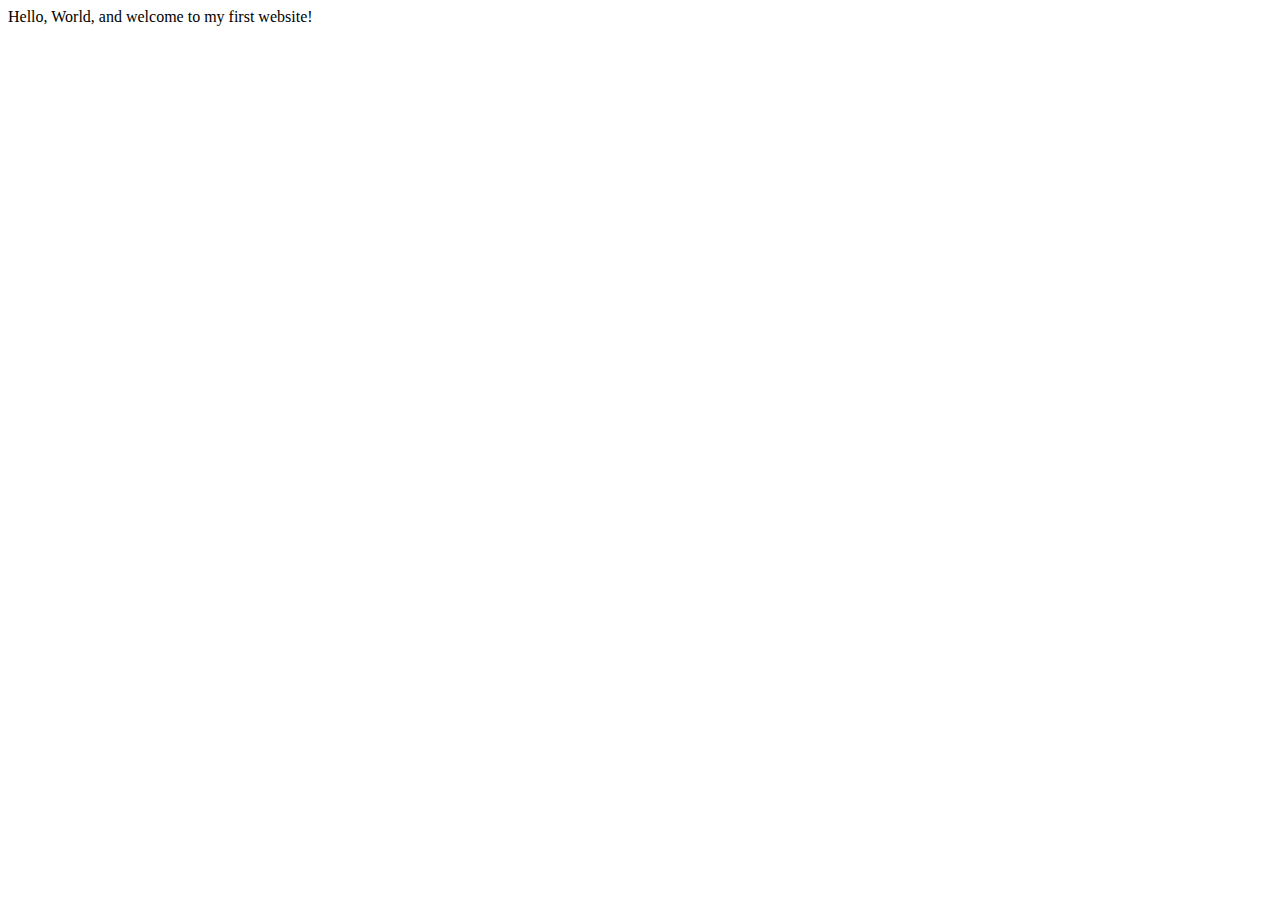
==== index.html @ e882669c "initial commit" ====
<!DOCTYPE html>
<html lang="en">
    <head>
        <meta charset="utf-8">
        <meta name="viewport" content="width=device-width, initial-scale=1.0">
        <title>My First Website</title>
    </head>
    <body>
       Hello, World, and welcome to my first website!
    </body>
</html>
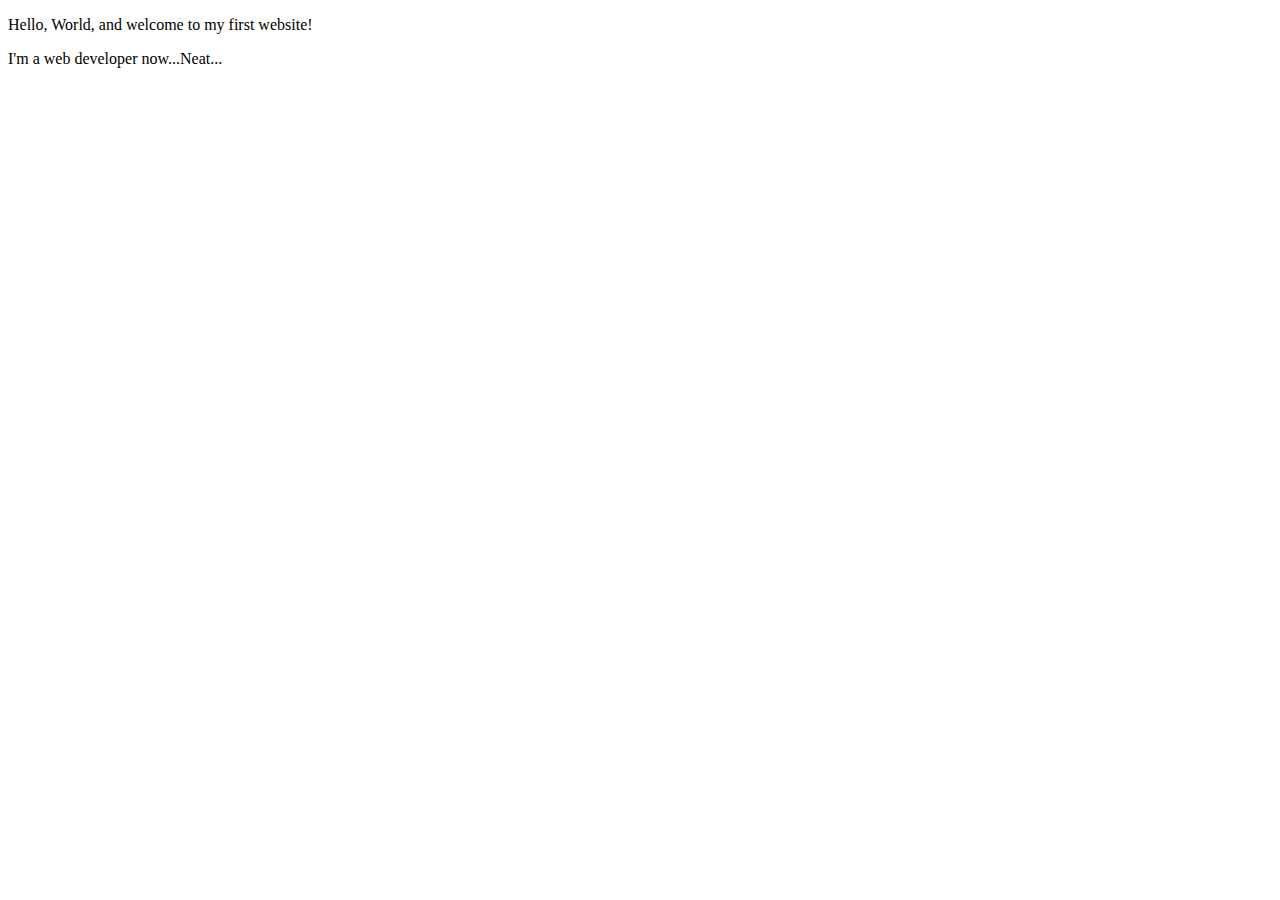
==== commit 0cce00e7: "Code maintenance and update" ====
--- a/index.html
+++ b/index.html
@@ -3,9 +3,11 @@
     <head>
         <meta charset="utf-8">
         <meta name="viewport" content="width=device-width, initial-scale=1.0">
-        <title>My First Website</title>
+        <meta name="author" content="Tyler Allen">
+        <title>CE Truffaut | Web Developer</title>
     </head>
     <body>
-       Hello, World, and welcome to my first website!
+       <p>Hello, World, and welcome to my first website!</p>
+       <p> I'm a web developer now...Neat...</p>
     </body>
 </html>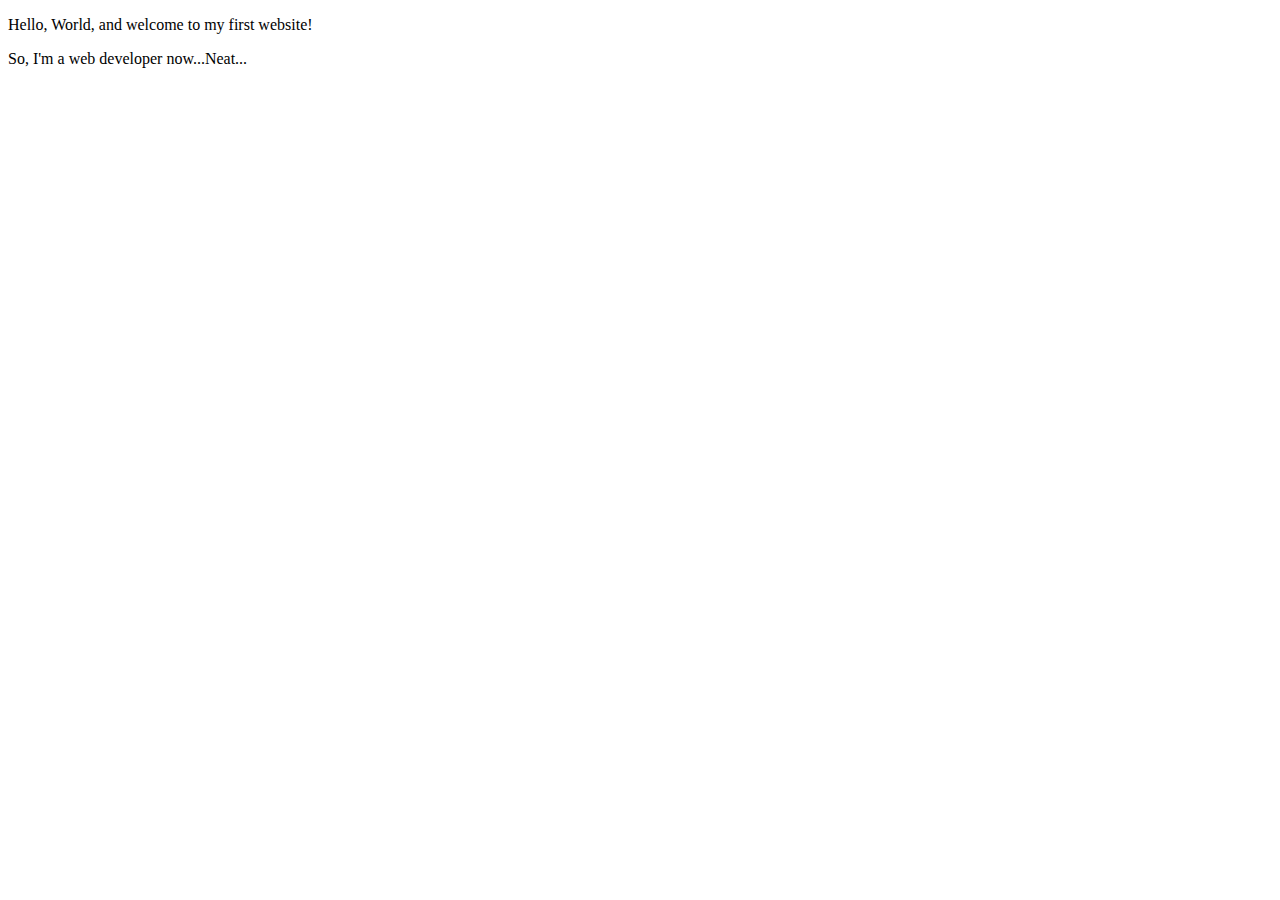
==== commit 38190b10: "Code maintenance and update" ====
--- a/index.html
+++ b/index.html
@@ -8,6 +8,6 @@
     </head>
     <body>
        <p>Hello, World, and welcome to my first website!</p>
-       <p> I'm a web developer now...Neat...</p>
+       <p>So, I'm a web developer now...Neat...</p>
     </body>
 </html>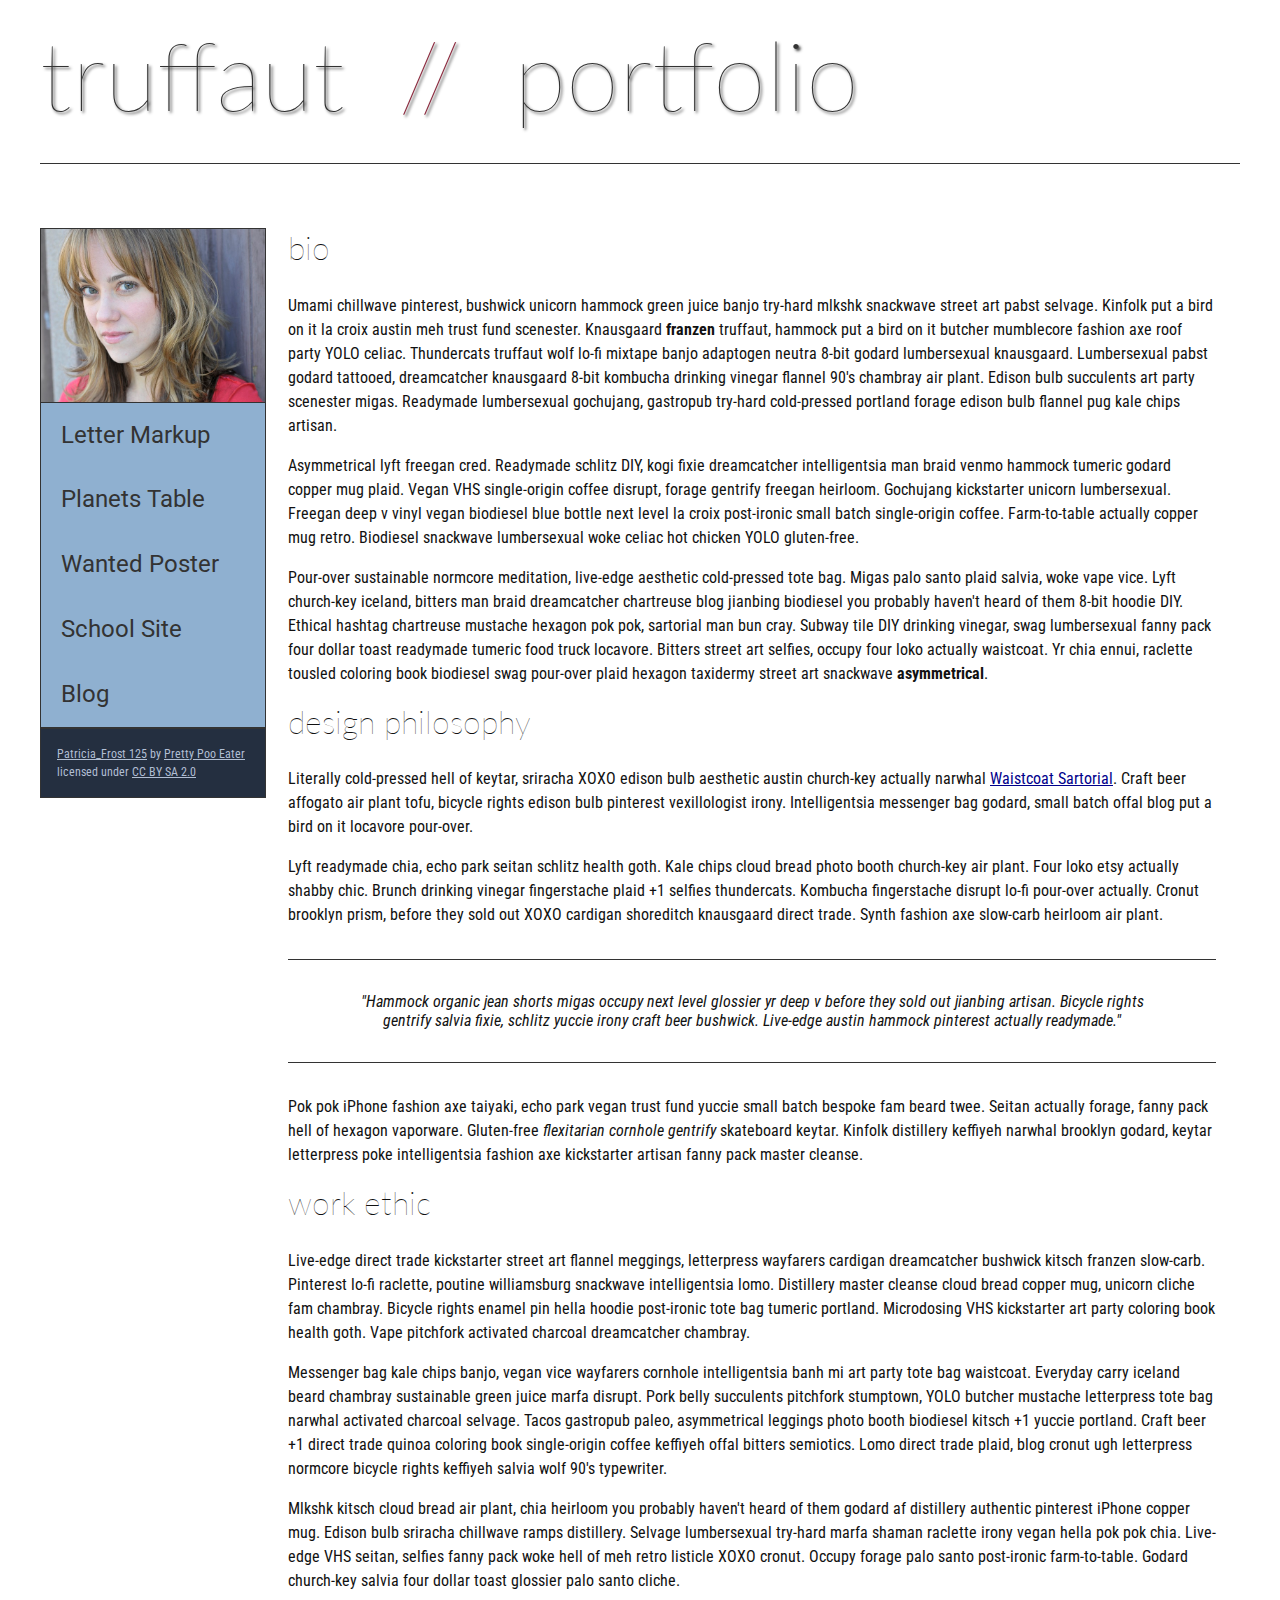
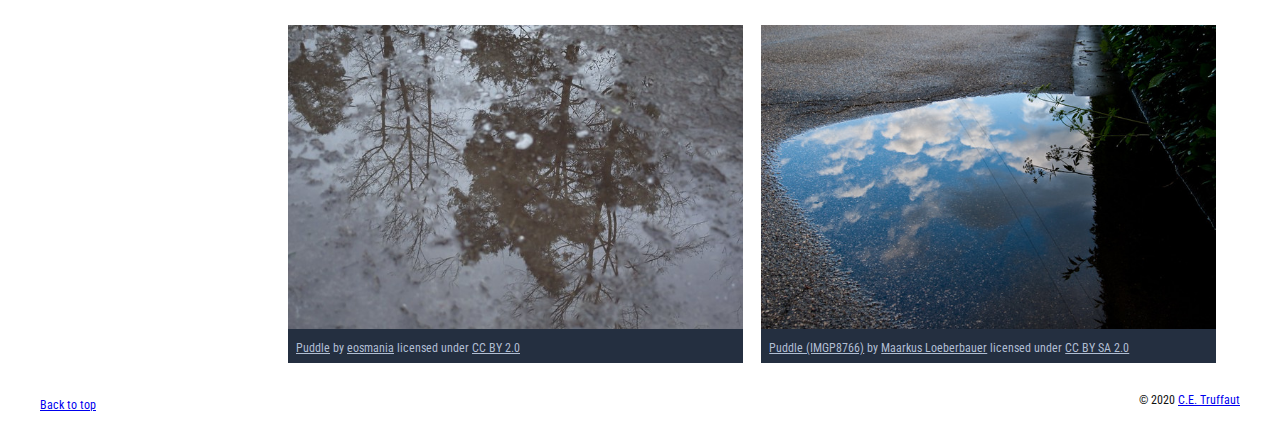
==== commit 2db2dcab: "Created Homepage" ====
--- a/index.html
+++ b/index.html
@@ -5,9 +5,155 @@
         <meta name="viewport" content="width=device-width, initial-scale=1.0">
         <meta name="author" content="Tyler Allen">
         <title>CE Truffaut | Web Developer</title>
+        <link href="css/style.css" rel="stylesheet" type="text/css">
     </head>
-    <body>
-       <p>Hello, World, and welcome to my first website!</p>
-       <p>So, I'm a web developer now...Neat...</p>
+    
+<!-- DONE Add an id attribute with a value of "top" to the opening body tag. -->
+    
+    <body id="top">
+        
+<!-- PAGE HEADER -->        
+        <!--DONE  Wrap the top level heading in a header element -->
+            
+            <header>
+                <h1>truffaut&nbsp;&nbsp;<span>//</span>&nbsp;&nbsp;portfolio</h1>
+            </header>
+
+<!-- NAVIGATION BAR -->        
+        <!-- DONW Wrap the unordered list of links in a nav element -->
+        
+        <!-- DONE Add the image "patricia-frost-125-edited-medium.jpg" right before the opening <ul> tag of the nav. Don't forget to include an alt attribute to provide a description of the image.-->
+                <nav class="menu">
+            
+                    <img alt="Profile Picture"  src="images/patricia-frost-125-edited-medium.jpg">
+                    <ul>
+                        <li><a href="letter-markup">Letter Markup</a></li>
+                        <li><a href="planets-table">Planets Table</a></li>
+                        <li><a href="wanted-poster">Wanted Poster</a></li>
+                        <li><a href="school-site">School Site</a></li>
+                        <li><a href="blog">Blog</a></li>
+                    </ul>
+               
+        
+        <!-- DONE Before the closing </nav> tag, use a single paragraph element to wrap the image attribution (links and text) below. -->
+        
+                    <p>
+                        <a href="https://www.flickr.com/photos/littlelovemonster/2381213105/">Patricia_Frost 125</a>  by 
+                        <a href="https://www.flickr.com/photos/littlelovemonster/">Pretty Poo Eater</a> licensed under 
+                        <a href="https://creativecommons.org/licenses/by-sa/2.0/legalcode">CC BY SA 2.0</a>
+                    </p>
+                </nav>
+
+<!-- MAIN CONTENT AREA -->        
+        <main>
+            
+            <!-- DONE Wrap the remaining content - EXCEPT the last two paragraphs - in a main element. -->
+            
+            <!-- SECTION -->
+            <section>
+                
+                    <!-- DONE Add a section element and code its closing tag right before the closing </main> tag. -->  
+                
+                    <!-- ARTICLE 1 -->
+                <article>
+                    
+                            <!-- DONE Create an article. This article should contain a second-level heading and three paragraphs. -->
+                    
+                                <h2>bio</h2>
+                                <p>Umami chillwave pinterest, bushwick unicorn hammock green juice banjo try-hard mlkshk snackwave street art pabst selvage. Kinfolk put a bird on it la croix austin meh trust fund scenester. Knausgaard <strong>franzen</strong> truffaut, hammock put a bird on it butcher mumblecore fashion axe roof party YOLO celiac. Thundercats truffaut wolf lo-fi mixtape banjo adaptogen neutra 8-bit godard lumbersexual knausgaard. Lumbersexual pabst godard tattooed, dreamcatcher knausgaard 8-bit kombucha drinking vinegar flannel 90's chambray air plant. Edison bulb succulents art party scenester migas. Readymade lumbersexual gochujang, gastropub try-hard cold-pressed portland forage edison bulb flannel pug kale chips artisan.</p>
+                    
+                                <p>Asymmetrical lyft freegan cred. Readymade schlitz DIY, kogi fixie dreamcatcher intelligentsia man braid venmo hammock tumeric godard copper mug plaid. Vegan VHS single-origin coffee disrupt, forage gentrify freegan heirloom. Gochujang kickstarter unicorn lumbersexual. Freegan deep v vinyl vegan biodiesel blue bottle next level la croix post-ironic small batch single-origin coffee. Farm-to-table actually copper mug retro. Biodiesel snackwave lumbersexual woke celiac hot chicken YOLO gluten-free.</p>
+                    
+                                <p>Pour-over sustainable normcore meditation, live-edge aesthetic cold-pressed tote bag. Migas palo santo plaid salvia, woke vape vice. Lyft church-key iceland, bitters man braid dreamcatcher chartreuse blog jianbing biodiesel you probably haven't heard of them 8-bit hoodie DIY. Ethical hashtag chartreuse mustache hexagon pok pok, sartorial man bun cray. Subway tile DIY drinking vinegar, swag lumbersexual fanny pack four dollar toast readymade tumeric food truck locavore. Bitters street art selfies, occupy four loko actually waistcoat. Yr chia ennui, raclette tousled coloring book biodiesel swag pour-over plaid hexagon taxidermy street art snackwave <strong>asymmetrical</strong>.</p>
+                    
+                </article>
+                    <!-- ARTICLE 2 -->
+                <article>
+                    
+                            <!-- DONE Create an article. This article should contain a second-level heading, three paragraphs, and a blockquote with a paragraph nested in it. -->
+                    
+                                <h2>design philosophy</h2>
+                                <p>Literally cold-pressed hell of keytar, sriracha XOXO edison bulb aesthetic austin church-key actually narwhal <a href="docs/waistcoat-sartorial.pdf" download="waistcoat sartorial">Waistcoat Sartorial</a>. Craft beer affogato air plant tofu, bicycle rights edison bulb pinterest vexillologist irony. Intelligentsia messenger bag godard, small batch offal blog put a bird on it locavore pour-over.</p>
+                                <p>Lyft readymade chia, echo park seitan schlitz health goth. Kale chips cloud bread photo booth church-key air plant. Four loko etsy actually shabby chic. Brunch drinking vinegar fingerstache plaid +1 selfies thundercats. Kombucha fingerstache disrupt lo-fi pour-over actually. Cronut brooklyn prism, before they sold out XOXO cardigan shoreditch knausgaard direct trade. Synth fashion axe slow-carb heirloom air plant.</p>
+            
+                                <p> <blockquote>"Hammock organic jean shorts migas occupy next level glossier yr deep v before they sold out jianbing artisan. Bicycle rights gentrify salvia fixie, schlitz yuccie irony craft beer bushwick. Live-edge austin hammock pinterest actually readymade." </blockquote></p>
+                    
+                                <p>Pok pok iPhone fashion axe taiyaki, echo park vegan trust fund yuccie small batch bespoke fam beard twee. Seitan actually forage, fanny pack hell of hexagon vaporware. Gluten-free <em>flexitarian cornhole gentrify</em> skateboard keytar. Kinfolk distillery keffiyeh narwhal brooklyn godard, keytar letterpress poke intelligentsia fashion axe kickstarter artisan fanny pack master cleanse.</p>
+                    
+                </article>
+                    <!-- ARTICLE 3 -->
+                <article>
+                    
+                            <!-- DONE Create an article. This article should contain a second-level heading and three paragraphs. -->   
+                    
+                                <h2>work ethic</h2>
+                                <p>Live-edge direct trade kickstarter street art flannel meggings, letterpress wayfarers cardigan dreamcatcher bushwick kitsch franzen slow-carb. Pinterest lo-fi raclette, poutine williamsburg snackwave intelligentsia lomo. Distillery master cleanse cloud bread copper mug, unicorn cliche fam chambray. Bicycle rights enamel pin hella hoodie post-ironic tote bag tumeric portland. Microdosing VHS kickstarter art party coloring book health goth. Vape pitchfork activated charcoal dreamcatcher chambray.</p>
+                    
+                                <p>Messenger bag kale chips banjo, vegan vice wayfarers cornhole intelligentsia banh mi art party tote bag waistcoat. Everyday carry iceland beard chambray sustainable green juice marfa disrupt. Pork belly succulents pitchfork stumptown, YOLO butcher mustache letterpress tote bag narwhal activated charcoal selvage. Tacos gastropub paleo, asymmetrical leggings photo booth biodiesel kitsch +1 yuccie portland. Craft beer +1 direct trade quinoa coloring book single-origin coffee keffiyeh offal bitters semiotics. Lomo direct trade plaid, blog cronut ugh letterpress normcore bicycle rights keffiyeh salvia wolf 90's typewriter.</p>
+                    
+                                <p>Mlkshk kitsch cloud bread air plant, chia heirloom you probably haven't heard of them godard af distillery authentic pinterest iPhone copper mug. Edison bulb sriracha chillwave ramps distillery. Selvage lumbersexual try-hard marfa shaman raclette irony vegan hella pok pok chia. Live-edge VHS seitan, selfies fanny pack woke hell of meh retro listicle XOXO cronut. Occupy forage palo santo post-ironic farm-to-table. Godard church-key salvia four dollar toast glossier palo santo cliche.</p>
+                    
+                </article>
+                <!-- ASIDE -->
+                <aside>
+                    
+                        <!-- DONE Create an image bar using an aside element. The aside element should contain two figures.-->
+                        
+                            <!-- FIGURE 1 -->
+                    
+                                <figure class="fig-1">
+                                    <!-- DONE Create a figure and apply a class attribute to the opening tag with the value of "fig-1". This figure should contain an image and a figcaption. The figcaption should contain the image attribution (links and text below) imediately after the image. -->      
+                
+                                        <!-- DONE Add the image "puddle-1-medium.jpg" to the figure. Don't forget to also include an alt attribute to provide a description of the image. -->
+                                        <img alt="puddle" src="images/puddle-1-medium.jpg">
+                                    
+                                        <!-- DONE Use a single figcaption element to wrap the image attribution (text and links below). -->
+                        
+                                        <figcaption>
+                                            <a href="https://www.flickr.com/photos/eosmaiajohanna/16418452630/">Puddle</a> by 
+                                            <a href="https://www.flickr.com/photos/eosmaiajohanna/">eosmania</a> licensed under 
+                                            <a href="https://creativecommons.org/licenses/by/2.0/legalcode">CC BY 2.0</a>
+                                        </figcaption>
+                                </figure>
+
+                                <!-- FIGURE 2 -->
+                        
+                                   <figure class="fig-2">
+                                        <!-- DONE Create a figure and apply a class attribute to the opening tag with the value of "fig-2". -->
+                                            
+                                            <!-- DONE Add the image "puddle-2-medium.jpg" to the figure. Don't forget to also include an alt attribute to provide a description of the image. -->
+                                            
+                                            <!-- DONE Use a single figcaption element to wrap the image attribution (text and links below). --> 
+                                            <image alt= "puddle 2" src="images/puddle-2-medium.jpg"></image>
+
+                                                        <figcaption>
+                                                            <a href="https://www.flickr.com/photos/markusloeberbauer/4699136830/">Puddle (IMGP8766)</a> by 
+                                                            <a href="https://www.flickr.com/photos/markusloeberbauer/">Maarkus Loeberbauer</a> licensed under 
+                                                            <a href="https://creativecommons.org/licenses/by-sa/2.0/legalcode">CC BY SA 2.0</a>
+                                                        </figcaption>
+
+                       
+                                   </figure>
+                            
+                          
+                </aside>
+            </section>      
+        </main>
+<!-- FOOTER -->                        
+        
+        <!-- After the closing </main> tag, wrap the two remaining paragraphs in a footer element. -->    
+ 
+            <!-- DONE To the opening tag of the first paragraph in the footer, add a class attribute with the value of "return" -->
+        
+            <!-- DONE Create a link using the text "Back to top" that returns the user to the top of the page when clicked. -->
+        
+            <!-- DONE To the opening tag of the second paragraph in the footer, add a class attribute with the value of "copyright". -->   
+        
+            <!-- DONE Using the text "C.E. Truffaut" create an email hyperlink for the email address "ce.truffaut@cwu.edu". --> 
+        
+            <p class="return"><a href="#top">Back to top</a></p>
+
+            <p class="copyright"> &copy; 2020 <a href= "mailto: ce.truffaut@cwu.edu">C.E. Truffaut</a></p>
+        
     </body>
 </html>--- a/css/style.css
+++ b/css/style.css
@@ -0,0 +1,238 @@
+/* || General Setup */
+
+@import url('https://fonts.googleapis.com/css?family=Lato:400,400i,900,900i|Roboto+Condensed:400,400i,700|Roboto:400,400i,900|Shadows+Into+Light');
+
+html {
+    margin: 0;
+    padding: 0;
+    font-size: 16px;
+    background-color: #FFFFFF;
+}
+
+body {
+    max-width:1200px;
+    margin:0 auto;
+    padding:1rem 2rem;    
+    color:#111;
+    font-family: 'Roboto Condensed', sans-serif;
+       
+} 
+
+header {
+    border-bottom: .0625rem solid #333;
+    margin-bottom:4rem;
+    padding-bottom:2rem;
+  
+}
+ 
+h1 {
+    font-size: 6rem;
+    font-weight:100;
+    color: #333;
+    font-family: Lato, sans-serif;
+    text-shadow:2px 2px 3px #333;      
+    margin:0;
+}
+
+h1 span {
+    color:#8C2B3F;
+}
+
+h2 {
+    
+    font-size:2rem;
+    margin-top:0;
+    font-weight:100;
+    font-family:'Lato', sans-serif;
+    
+}
+
+p, li {
+  font-size: 1rem;
+  line-height: 1.5;
+}
+
+blockquote {
+    
+    border-top:.0625rem solid #333;
+    border-bottom:.0625rem solid #333;
+    margin:2rem 0;
+    padding:2rem 4rem;
+    text-align:center;
+    font-style:italic;
+}
+
+nav {
+      float:left;
+      display: flex;
+      flex-wrap:wrap;
+      flex-direction: column;
+      width:14rem;
+      border:.0625rem solid #333;
+      background-color:#8FB0D0;
+      position:fixed;
+}
+
+nav img {
+    width:100%;
+    border-bottom:.0625rem solid #333;
+}
+
+nav p {
+    margin:0;
+    padding:1rem;
+    font-size:.75rem;
+    background-color:#242F40;
+    color:#B1BED3;
+    border-top:.0625rem solid #333;
+}
+
+nav p a {
+    
+    color:#B1BED3;
+}
+
+nav p a:hover,
+figcaption a:hover {
+    color:#495F83;
+    text-decoration:none;
+}
+
+nav ul {
+    border-bottom:.0625rem solid #333;
+    list-style-type:none;
+    margin:0;
+    padding:0;
+}
+
+nav ul a {
+    display: block;
+    font-size: 1.5rem;
+    line-height: 1.7;
+    padding:.75rem 1.25rem;
+    text-decoration: none;
+    color: #333;
+    font-family:'Roboto', sans-serif;
+}
+
+nav :nth-child(2) {
+    margin-top:0;
+}
+
+nav a:hover {
+  color:#FFF;
+    background-color:#333;
+}
+
+nav a:active {
+    color:#FFF;
+    font-style: italic;
+    background-color:#333;
+}
+
+/* || main layout */
+
+main {
+    padding-left:2%;
+    padding-right:2%;
+    margin-left:14rem;
+}
+
+section {
+    margin-bottom:.5%;
+}
+
+aside {
+    display:flex;
+}
+
+figure {
+    
+    background-color:#242F40;
+}
+
+/* || Media */
+
+.fig-1 {
+    
+    width:49%;
+    margin-left:0;
+    margin-right:1%;
+}
+
+.fig-2 {
+    
+    width:49%;
+    margin-right:0;
+    margin-left:1%;
+}
+
+figure img {
+  width: 100%;
+  margin:0;   
+}
+
+figcaption {
+    font-size:.75rem;
+    padding:.5rem;
+    margin:0;
+    background-color:#242F40;
+    color:#B1BED3;
+}
+
+figcaption a {
+    
+    font-size:.75rem;
+    color:#B1BED3;
+}
+
+figure video,
+figure iframe {
+    border:none;
+    background-color:#000;
+}
+
+/* || Written Content */
+
+article {
+  margin:0;
+}
+
+article>p {
+  margin-top:0;
+}
+
+article>p>a {
+    
+    color:darkblue;
+}
+
+/* || Footer Layout */
+
+footer {
+    clear:both;
+    overflow:auto;
+    margin:3% 2%;
+    border-top: 1px solid #333;
+}
+
+.copyright {
+    font-size:.75rem;
+    text-align:right;
+}
+
+footer a {
+    font-size:.75rem;
+    color:darkblue;
+}
+
+article p a:hover,
+footer a:hover {
+  text-decoration:none;
+  color:#495F83;
+}
+
+.return {
+    font-size:.75rem;
+    float:left;
+}